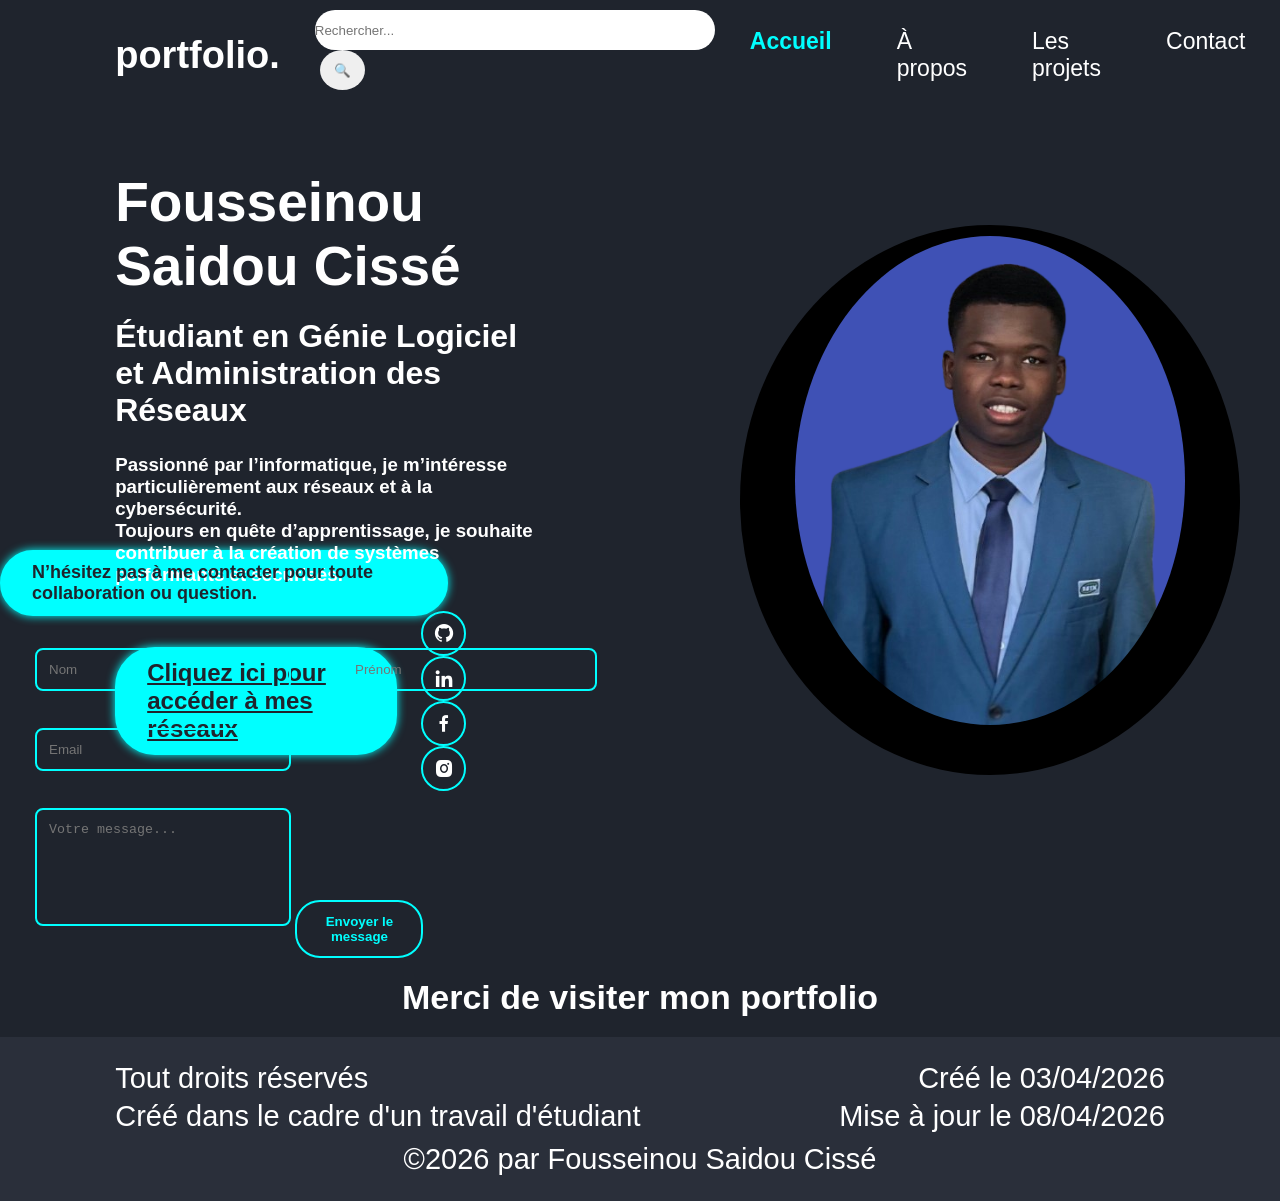
==== index.html @ 05dcc5a0 "Add files via upload" ====
<!DOCTYPE html>
<html lang="fr">
<head>
    <meta charset="UTF-8">
    <meta name="viewport" content="width=device-width, initial-scale=1.0">
    <title>Portfolio</title>
    <link href='https://unpkg.com/boxicons@2.1.4/css/boxicons.min.css' rel='stylesheet'>
    <link rel="stylesheet" href="style.css">
</head>

<body>

    
    <nav class="navbar">

    <div class="navbar-left">
        <a href="#" class="logo">portfolio.</a>

        <div class="recherche">
            <form action="" class="rechercher">
                <input type="text" name="recherche" placeholder="Rechercher...">
                <button type="submit">🔍</button>
            </form>
        </div>
    </div>

    <ul>
        <li><a href="index.html" class="active">Accueil</a></li>
        <li><a href="about.html">À propos</a></li>
        <li><a href="projets.html">Les projets</a></li>
        <li><a href="contact.html">Contact</a></li>
    </ul>

</nav>
    

    
    <section class="accueil">
        <div class="accueil-info">
            <h1>Fousseinou Saidou Cissé</h1>
            <h2>Étudiant en Génie Logiciel et Administration des Réseaux</h2>
            <p><h3>Passionné par l’informatique, je m’intéresse particulièrement aux réseaux et à la cybersécurité. <br>
Toujours en quête d’apprentissage, je souhaite contribuer à la création de systèmes performants et sécurisés.</h3></p>
            
            <div class="tel">
                <a href="#" class="tel-cv">Cliquez ici pour accéder à mes réseaux</a>
                <div class="icons">
                    <a href="https://github.com/Fousseinou-Cisse"><i class='bx bxl-github'></i></a>
                    <a href="https://www.linkedin.com/in/fousseinou-cissé-09182b2aa?utm_source=share_via&utm_content=profile&utm_medium=member_ios"><i class='bx bxl-linkedin'></i></a>
                    <a href="https://www.facebook.com/share/15gPEjXxPxn/?mibextid=wwXIfr"><i class='bx bxl-facebook'></i></a>
                    <a href="https://www.instagram.com/cissefisto?igsh=ODd6NXMwNmF4cDN0&utm_source=ig_contact_invite"><i class='bx bxl-instagram-alt'></i></a>
                </div>
            </div>
        </div>

       <div class="image">
        <div class="img-box">
            <div class="img-item">
                <img src="image/image.png" alt="">
            
            </div>
        </div>
       </div>
       
    </section>
<p class="contact-texte">N’hésitez pas à me contacter pour toute collaboration ou question.</p>
    <form action="#" method="classe"> <div class="sortie">
         <input type="texte" placeholder="Nom" required> 
         <input type="texte" placeholder="Prénom" required> </div> 
         <div class="sortie"> <input type="email" placeholder="Email" required> </div>
          <textarea placeholder="Votre message..." rows="6" required></textarea> 
          <button type="submit" class="bouton">Envoyer le message</button>
         </form> </div>

         <section class="Merci">
    <p>Merci de visiter mon portfolio </p>
</section>

     <footer class="footer">
    <div class="footer-accueil">
        
        <div class="footer-accueil1">
            <p>Tout droits réservés</p>
            <p>Créé dans le cadre d'un travail d'étudiant</p>
        </div>

        <div class="footer-accueil2">
            <p>Créé le 03/04/2026</p>
            <p>Mise à jour le 08/04/2026</p>
        </div>

    </div>

    <p class="footer-accueil3">©2026 par Fousseinou Saidou Cissé</p>
</footer>

</body>
</html>
---- style.css ----
* {
    margin: 0;
    padding: 0;
    box-sizing: border-box;
}

body {
    background: #1f242d;
    font-family: Arial, sans-serif;
}


.navbar {
    
    position: fixed;
    top: 0;
    left: 0;
    width: 100%;
    padding: 20px 3%;
    display: flex;
    align-items: center;
}
/* logo */
.logo {
    
    font-size: 28px;
    font-weight: bold;
    text-decoration: none;
    animation: logoColor 4s infinite;
}

/* Animation  du logo*/
@keyframes logoColor {
    0%   { color: cyan; }
    33%  { color: #00bcd4; }
    66%  { color: #ff00ff; }
    100% { color: cyan; }
}
.logo {
    color: white;
    font-size: 38px;
    font-weight: bold;
      text-decoration: none;  
}
/* recherche*/
.navbar {
    position: fixed;
    top: 0;
    left: 0;
    width: 100%;
    padding: 20px 9%;
    display: flex;
    align-items: center;
    justify-content: space-between; /* espace gauche / droite */
}

/* Groupe gauche (logo + recherche) */
.logo {
    margin-right: 20px;
}

.recherche {
    display: flex;
    align-items: center;
}

/* On regroupe logo + recherche */
.navbar-left {
    display: flex;
    align-items: center;
    gap: 15px;
}

/* Menu à droite */
.navbar ul {
    display: flex;
    gap: 25px;
    list-style: none;
    margin-left: auto;
}

/* Barre de recherche */
.rechercher input {
    width: 400px;
    height: 40px;
    border-radius: 20px;
    border: none;
    outline: none;
}

.rechercher button {
    width: 45px;
    height: 40px;
    margin-left: 5px;
    padding: 6px 10px;
    border-radius: 50%;
    border: none;
    cursor: pointer;
}

/*  pour le menu */
.navbar ul {
    display: flex;
    list-style: none;
    margin-left: auto; 
    gap: 30px;
}

/* pour liens */
.navbar ul li a {
    color: white;
    text-decoration: none;
    font-size: 18px;
}

/* Hover */
.navbar ul li a:hover {
    color: cyan;
}
.navbar ul li{
    list-style: none;
    margin-left: 35px;
}
.navbar ul li a{
    font-weight: 380;
    font-size: 23px;
    transition: .5s;
}
.navbar ul li a.active {
    color: cyan; 
    font-weight: bold;
}
.accueil{
    display: flex;
    align-items: center;
    height: 100vh;
    padding: 60px 9% 0;
    color: #fff;
}
.accueil-info h1{
    font-size: 55px;
}
.accueil-info h2{
    font-size: 32px;
    margin-top: 20px;
    
}
.accueil-info p{
    font-size: 26px;
    margin: 10px 0 25px;
}
.accueil-info .tel{
    display: flex;
    align-items: center;
}
.tel-cv{
    font-size: 150%;
    display: inline-block;
    padding: 10px 30px;
    background:cyan; 
    border: 2px solid cyan;
    border-radius: 40px;
    box-shadow: 0 0 10px cyan;
    color: #1f242d;
    font-weight: 600;
    transition: .5s;
}
.tel-cv:hover{
background: transparent;
color: aqua;
box-shadow: none;
}
.accueil-info .tel .icons{
    margin-left: 24px;
}
.icons a {
    display: inline-flex;
    justify-content: center;
    align-items: center;
    width: 45px;
    height: 45px;
    border: 2px solid cyan;
    border-radius: 50%;
    font-size: 22px; 
    color: white; 
    text-decoration: none;
    margin-right: 10px;
    transition: 0.5s;
    transition: .5s;
}
.icons a:hover {
    background: cyan;
    color: #1f242d;
    box-shadow: 0 0 10px cyan;
}
/* image */
.image .img-box {
    margin-left: 15%;
    width: 500px;        
    height: 550px;
    border-radius: 50%;
    overflow: hidden;
    background: black;
    display: flex;
    justify-content: center;
    align-items: center;
    padding: 55px;
}

.image {
 margin-left: 130px;
    margin-top: 40px; 
}

.image .img-box img {
    position: relative;
    background: slateblue;
    display: flex;
    justify-content: center;
    z-index: 1;
    overflow: hidden;
    width: 100%;
    height: auto;
    border-radius: 50%;
    margin-top: -10%; 
}


/* formulaire */
.contact {
    
    display: flex;
    justify-content: center;
    align-items: flex-start; 
    padding-top: 100px;
    height: 100vh;
}



/* Titre */
.contact-container h1 {
text-align: center;
margin-bottom: 20px;
}

/* discuter */
.sortie {
   
display: flex;
gap: 15px;
margin-bottom: 15px;
}

.sortie input,
textarea {
     margin-left: 35px;
     margin-top: 22px;
width: 20%;
padding: 12px;
border: 2px solid cyan;
border-radius: 8px;
background: transparent;
color: white;
outline: none;
}

/* Message */
textarea {
resize: none;
margin-bottom: 15px;
}

/* Bouton */
.bouton {
width: 10%;
padding: 12px;
background: cyan;
border: none;
border-radius: 25px;
font-weight: bold;
cursor: pointer;
transition: 0.5s;
}

.bouton {
background: transparent;
color: cyan;
border: 2px solid cyan;
}
form {
    margin-top: -10px;
}
.contact-texte {
    margin-top: -350px;
    color: white;
    margin-bottom: 20px;
    font-size: 18px;
}
.contact-texte{
    padding: 10px 30px;
    background:cyan; 
    border: 2px solid cyan;
    border-radius: 40px;
    box-shadow: 0 0 10px cyan;
    color: #1f242d;
    font-weight: 600;
    transition: .5s;
    width: 35%;

}
/* footer accueil*/

.footer {
    background: #2a2f3a;
    color: white;
    padding: 20px 9%;
}


.footer-accueil {
    display: flex;
    justify-content: space-between;
}


.footer-accueil1 p {
    margin: 5px 0;
    text-align: left;
}

.footer-accueil2 p {
    margin: 5px 0;
    text-align: right;
}


.footer-accueil3 {
    text-align: center;
    margin-top: 15px;
    font-size: 14px;
}
.footer {
    color: white;
    padding: 20px 9%;
    animation: colorChange 8s infinite;
    

}

/* Animation du footer */
@keyframes colorChange {
    0%   { background: cyan }
    33%  { background: #00bcd4; }
    66%  { background: #1f242d; }
    100% { background: #0ef; }
}

.footer p {
    margin: 5px 0;
    font-size: 29px;
}

.Merci {
    text-align: center;
    color: white;
    font-size: 34px; 
    padding: 20px 0;
    font-weight: bold;
}


/* footer contact */
.footer-contact {
    display: flex;
    justify-content: space-between;
}

.footer-contact1 p,
.footer-contact2 p {
    margin: 5px 0;
}

.footer-contact3 {
    text-align: center;
    margin-top: 15px;
    font-size: 16px;
}



@keyframes gradientMove {
    0% { background-position: 0% 50%; }
    50% { background-position: 100% 50%; }
    100% { background-position: 0% 50%; }
}

/* le footer about*/

.footer-about {
    display: flex;
    justify-content: space-between;
}

.footer-about1 p,
.footer-about2 p {
    margin: 5px 0;
}

.footer-about3 {
    text-align: center;
    margin-top: 15px;
    font-size: 16px;
}

@keyframes gradientMove {
    0% { background-position: 0% 50%; }
    50% { background-position: 100% 50%; }
    100% { background-position: 0% 50%; }
}

/*footer projtes*/
.footer-projets {
    display: flex;
    justify-content: space-between;
}

.footer-projets1 p,
.footer-projets2 p {
    margin: 5px 0;
}

.footer-projets3 {
    text-align: center;
    margin-top: 15px;
    font-size: 16px;
}

@keyframes gradientMove {
    0% { background-position: 0% 50%; }
    50% { background-position: 100% 50%; }
    100% { background-position: 0% 50%; }
}


/*À propos*/
/*  Présentation */
.presentation {

    margin-bottom: 40px;
}

.presentation h2 {
    margin-left: 12%;
    margin-top: 6%;
    font-size: 40px;
    color: cyan;
    margin-bottom: 15px;
    padding-bottom: 5px;
}

.presentation p {
    margin-left: 5%;
    font-size: 22px;
    line-height: 1.6;
    color: #eee;
}
.about-propos {
    margin-top: 4%;
    max-width: 800px;
}

.about-propos h1 {
    margin-left: 35%;
    font-size: 40px;
    margin-bottom: 20px;
    color: cyan;
}

.about-propos p {
    margin-top: 5%;
    color: white;
    margin-left: 55px;
    font-size: 18px;
    margin-bottom: 15px;
    line-height: 1.6;
}


/* Mon parcours */
.parcours {
    background: #1f242d;
    color: white;
    padding: 60px 9%;
    min-height: 100vh;
    font-family: Arial, sans-serif;
}


.about-pacours {
    margin-top: -10%;
    max-width: 1000px;
}

/* les  titres */
.parcours h2 {
    font-size: 28px;
    color: cyan; 
    margin-bottom: 5px;
    
    padding-bottom: 5px;
}

/* Sous-titres */
.parcours h3 {
    font-size: 22px;
    color: #fff;
    margin-top: 20px;
    margin-bottom: 10px;
}

/* Listes */
.parcours ul {
    list-style: disc;
    margin-left: 20px;
    margin-bottom: 20px;
    color: #ccc;
    font-size: 18px;
}

/* Paragraphes */
.parcours p {
    font-size: 18px;
    line-height: 1.6;
    color: #eee;
    margin-bottom: 20px;
}

.parcours ul li {
    font-size: 23px;
    
}

/* competences personnelles*/
.parcours h2 {
    font-size: 28px;
    color: cyan;
    margin-bottom: 15px;
    padding-bottom: 5px;
}

.parcours h3 {
    font-size: 22px;
    color: #fff;
    margin-top: 20px;
    margin-bottom: 10px;
}

.parcours p {
    font-size: 18px;
    line-height: 1.6;
    color: #eee;
    margin-bottom: 20px;
}

/* Loisirs */
.Loisirs {
    margin-top: 50px;
    padding-top: 20px;
     margin-left: 5%;
}

.Loisirs h2 {
   
    margin-top: -5%;
    font-size: 28px;
    color: cyan;
    margin-bottom: 15px;
}

.Loisirs ul {
    list-style: disc;
    margin-left: 20px;
    color: #ccc;
    font-size: 20px;
}



/*  centres d’intérêt */
.intérêt {
    margin-left: 85px;
    margin-top: 50px;
    padding-top: 20px;
}

.intérêt h2 {
    margin-top: -1%;
    font-size: 28px;
    color: cyan;
    margin-bottom: 15px;
}

.intérêt h3 {
    font-size: 22px;
    color: #fff;
    margin-top: 20px;
    margin-bottom: 10px;
}

.intérêt p {
    font-size: 18px;
    line-height: 1.6;
    color: #eee;
    margin-bottom: 20px;
}

/*contact*/
/* Introduction  */
.contact-intro {
    margin-top: 8%;
    text-align: center;
    color: white;
    font-size: 22px;
    margin-bottom: 20px; 
    line-height: 1.6;
}

.contact-section p {
    margin-right: 45%;
    margin-top: 4%;
    color: cyan;      
    font-size: 45px;
    font-weight: bold;
    text-align: center;
    margin-bottom: 20px;
}

.contact-info {
    display: flex;
    flex-direction: column;
    gap: 15px;             
    align-items: flex-start; 
}

.contact-item {
    margin-left: 4%;
    display: flex;
    align-items: center;
    gap: 25px; 
    font-size: 18px;
    color: white;
}

.contact-item i {
    
    margin-left: 4px;
    font-size: 98px;      
    color: cyan;           
}

.contact-item a {
    color: cyan;           
    text-decoration: none;
}

.contact-item a:hover {
    text-decoration: underline; 
}

/*projets*/


.project-video {
    display: flex;
    justify-content: center;
    margin-top: 2%;
    padding-bottom: 55px;
}
.project-video video,
.project-video  {
    
    width: 80%;
    max-width: 600px;
    border-radius: 10px;
    
}

.video h2{
    color: white;
    margin-left: 45px;
    margin-top: 6%;
    font-size: 35px;
    color: cyan;
     position: relative;
}
.description-projet {
    margin-left: 30px;
    color: #ccc;          
    font-size: 22px;
    
    margin-top: 1%;
    margin-bottom: 20px;  
    line-height: 1.6;     
}
/*langage C*/
.langage-video {
    display: flex;
    justify-content: center;
    margin-top: 2%;
    padding-bottom: 55px;
    margin-left:55% ;
}
.langage-video video,
.langage-video  {
    
    width: 80%;
    max-width: 600px;
    border-radius: 10px;
    
}

.Langage-C h2{
    color: white;
    margin-left: 55%;
    margin-top: -23%;
    font-size: 35px;
    color: cyan;
     position: relative;
}
.langage {
    margin-left: 55%;
    color: #ccc;          
    font-size: 22px;
    
    margin-top: 1%;
    margin-bottom: 20px;  
    line-height: 1.6;     
}


/*securite*/

.sécurité {
    margin-top: -40px;
    text-align: center;
}

.sécurité h2 {
    font-size: 45px;
    position: relative;
    margin-top: 90px;
    color: cyan;
    margin-bottom: 20px;
    margin-left: 5%;
}

.sécurité-image {
     position: relative; 
        margin-top: 120px;
    top: -30px;
    display: flex;
    justify-content: center; 
    gap: 150px; 
    flex-wrap: wrap; 
}

.sécurité-image img {
    
    width: 460px; 
    height: 450px;
    object-fit: cover;
    border-radius: 10px;
    transition: 0.3s;
}

.sécurité-S {
     margin-left: 5%;
    color: #ccc;         
    font-size: 22px;  
    margin-top: 1%;
    margin-bottom: 20px;  
    line-height: 1.6;     
}


/* pour qu' il s'affiche sur un teléphone */
@media screen and (max-width: 768px) {

    /* Navbar */
    .navbar {
        padding: 15px 5%;
        flex-direction: column;
        align-items: flex-start;
    }

    .navbar ul {
        flex-direction: column;
        gap: 10px;
        margin-left: 0;
        width: 100%;
    }

    .navbar ul li {
        margin-left: 0;
    }

    .navbar ul li a {
        font-size: 18px;
    }

    .logo {
        font-size: 28px;
        margin-bottom: 10px;
    }

    /* Accueil */
    .accueil {
        flex-direction: column;
        text-align: center;
        height: auto;
        padding: 120px 5% 40px;
    }

    .accueil-info h1 {
        font-size: 32px;
    }

    .accueil-info h2 {
        font-size: 18px;
    }

    .accueil-info p {
        font-size: 14px;
    }

    .accueil-info .tel {
        flex-direction: column;
        gap: 15px;
    }

    /* Image */
    .image {
        margin: 20px 0;
    }

    .image .img-box {
        width: 250px;
        height: 250px;
        margin: auto;
        padding: 20px;
    }

    /* Formulaire */
    .contact {
        flex-direction: column;
        height: auto;
        padding: 40px 5%;
    }

    .sortie {
        flex-direction: column;
    }

    .sortie input,
    textarea {
        width: 100%;
    }

    .bouton {
        width: 100%;
    }

    .contact-texte {
        width: 100%;
        margin-top: 20px;
    }

    /* Footer */
    .footer-accueil,
    .footer-contact,
    .footer-about,
    .footer-projets {
        flex-direction: column;
        text-align: center;
        gap: 10px;
    }

    /* Sections */
    .presentation h2,
    .about-propos h1 {
        margin-left: 0;
        text-align: center;
        font-size: 28px;
    }

    .presentation p,
    .about-propos p {
        margin-left: 0;
        font-size: 16px;
        text-align: center;
    }

    /* Parcours */
    .parcours {
        padding: 40px 5%;
    }

    .parcours ul li {
        font-size: 18px;
    }

    /* Vidéos */
    .project-video video,
    .langage-video video {
        width: 100%;
    }

    .langage-video {
        margin-left: 0;
    }

    .Langage-C h2,
    .langage {
        margin-left: 0;
        text-align: center;
    }

    /* Sécurité */
    .sécurité-image img {
        width: 100%;
        height: auto;
    }

    .sécurité-image {
        gap: 20px;
    }
}

/* ===== MENU HORIZONTAL MOBILE ===== */
@media screen and (max-width: 768px) {

    .navbar {
        flex-direction: column;
        align-items: flex-start;
    }

    .navbar ul {
        display: flex;
        flex-direction: row; /* horizontal */
        overflow-x: auto; /* permet de glisser */
        white-space: nowrap;
        width: 100%;
        gap: 15px;
        padding-bottom: 10px;
    }

    .navbar ul li {
        flex: 0 0 auto; /* empêche les éléments de se casser */
    }

    .navbar ul li a {
        font-size: 16px;
        padding: 8px 12px;
        display: block;
    }

    /* cacher la barre de scroll (optionnel) */
    .navbar ul::-webkit-scrollbar {
        display: none;
    }
}
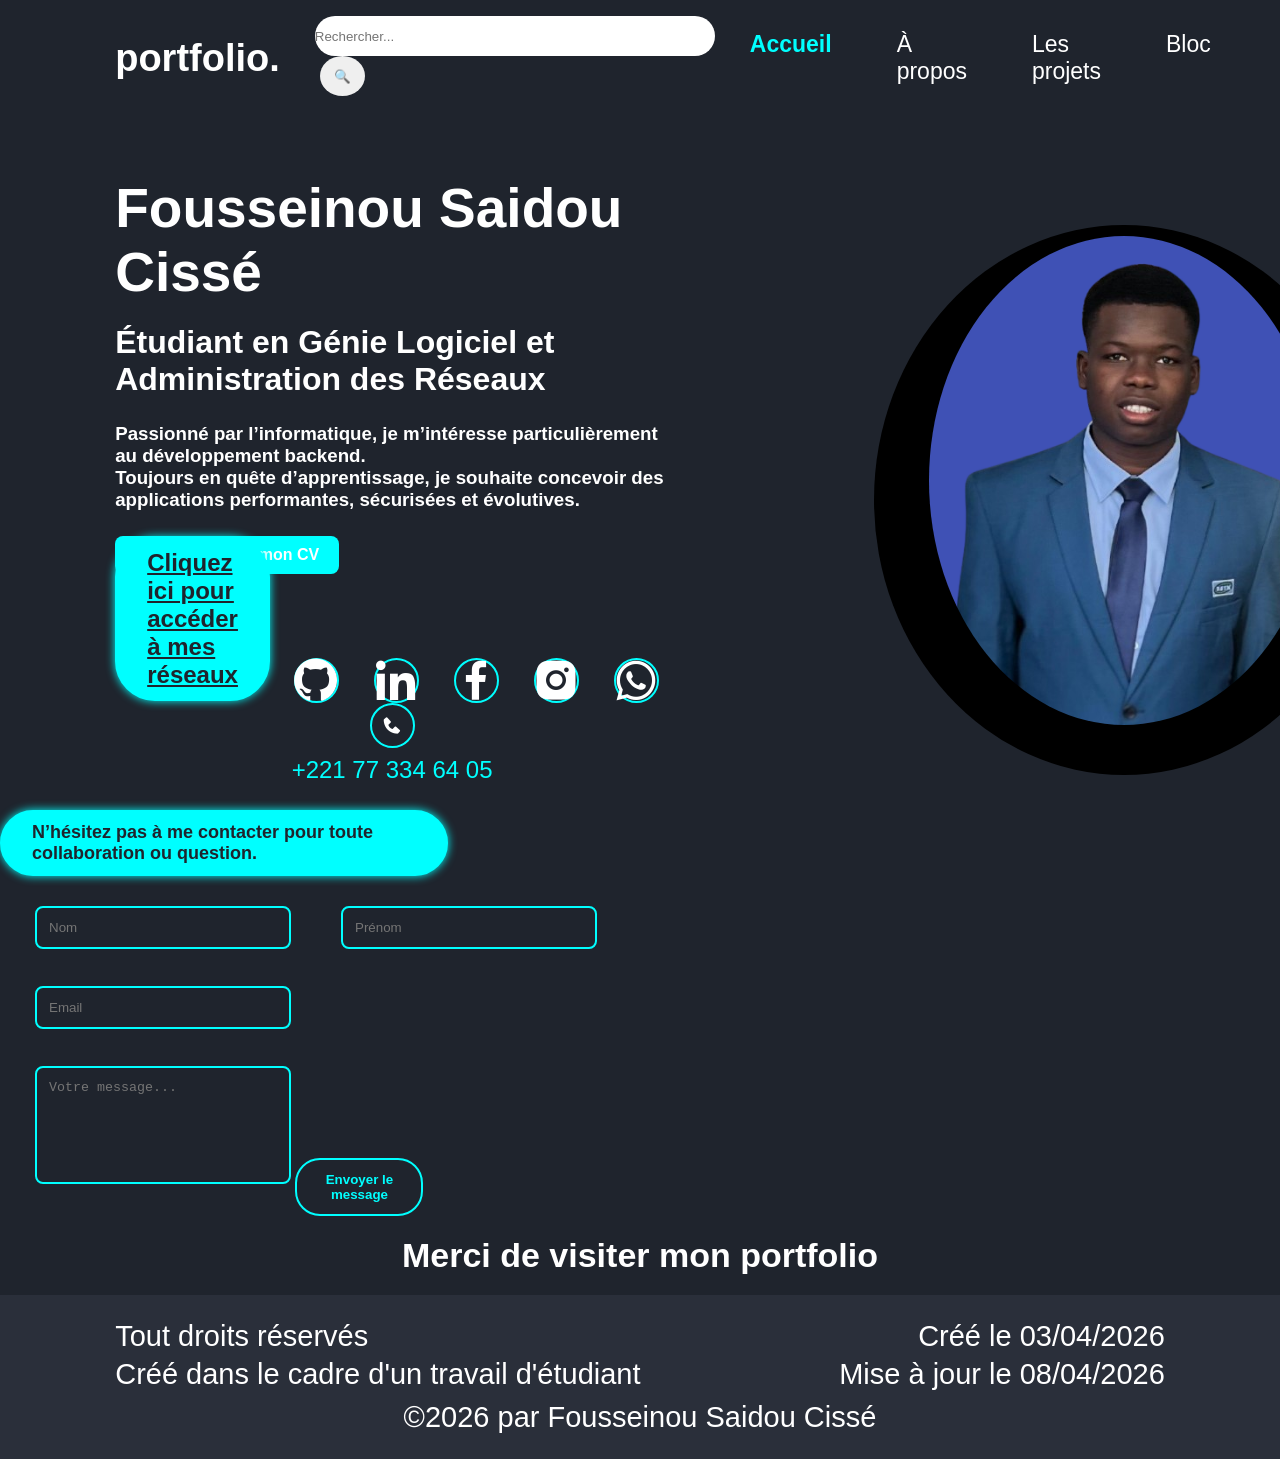
==== commit 3cca67a7: "Modifications" ====
--- a/index.html
+++ b/index.html
@@ -6,6 +6,7 @@
     <title>Portfolio</title>
     <link href='https://unpkg.com/boxicons@2.1.4/css/boxicons.min.css' rel='stylesheet'>
     <link rel="stylesheet" href="style.css">
+
 </head>
 
 <body>
@@ -28,7 +29,7 @@
         <li><a href="index.html" class="active">Accueil</a></li>
         <li><a href="about.html">À propos</a></li>
         <li><a href="projets.html">Les projets</a></li>
-        <li><a href="contact.html">Contact</a></li>
+        <li><a href="bloc.html">Bloc</a></li>
     </ul>
 
 </nav>
@@ -39,8 +40,13 @@
         <div class="accueil-info">
             <h1>Fousseinou Saidou Cissé</h1>
             <h2>Étudiant en Génie Logiciel et Administration des Réseaux</h2>
-            <p><h3>Passionné par l’informatique, je m’intéresse particulièrement aux réseaux et à la cybersécurité. <br>
-Toujours en quête d’apprentissage, je souhaite contribuer à la création de systèmes performants et sécurisés.</h3></p>
+            <p><h3>Passionné par l’informatique, je m’intéresse particulièrement au développement backend. <br>
+Toujours en quête d’apprentissage, je souhaite concevoir des applications performantes, sécurisées et évolutives.</h3></p>
+<div class="cv-download">
+    <a href="cv/CV.pdf" download class="cv-button">
+        <i class='bx bxs-download'></i> Télécharger mon CV
+    </a>
+</div>
             
             <div class="tel">
                 <a href="#" class="tel-cv">Cliquez ici pour accéder à mes réseaux</a>
@@ -49,8 +55,20 @@
                     <a href="https://www.linkedin.com/in/fousseinou-cissé-09182b2aa?utm_source=share_via&utm_content=profile&utm_medium=member_ios"><i class='bx bxl-linkedin'></i></a>
                     <a href="https://www.facebook.com/share/15gPEjXxPxn/?mibextid=wwXIfr"><i class='bx bxl-facebook'></i></a>
                     <a href="https://www.instagram.com/cissefisto?igsh=ODd6NXMwNmF4cDN0&utm_source=ig_contact_invite"><i class='bx bxl-instagram-alt'></i></a>
+                    <a href="https://wa.me/221773346405" target="_blank">
+    <i class='bx bxl-whatsapp'></i>
+</a>
+
+
                 </div>
+
             </div>
+            <div class="call-icon">
+    <a href="tel:+221773346505">
+        <i class='bx bxs-phone'></i>
+    </a>
+    <span class="phone-number">+221 77 334 64 05</span>
+</div>
         </div>
 
        <div class="image">
@@ -61,6 +79,7 @@
             </div>
         </div>
        </div>
+       
        
     </section>
 <p class="contact-texte">N’hésitez pas à me contacter pour toute collaboration ou question.</p>
--- a/style.css
+++ b/style.css
@@ -1,3 +1,7 @@
+
+@import url('https://fonts.googleapis.com/css2?family=Bitter:ital,wght@0,100..900;1,100..900&family=Playfair+Display:ital,wght@0,400..900;1,400..900&display=swap');
+
+
 * {
     margin: 0;
     padding: 0;
@@ -148,12 +152,18 @@
 .accueil-info p{
     font-size: 26px;
     margin: 10px 0 25px;
-}
+    font-family: "Bitter", serif;
+  font-optical-sizing: auto;
+  font-weight: weight;
+  font-style: normal;
+}
+
 .accueil-info .tel{
     display: flex;
     align-items: center;
 }
 .tel-cv{
+    margin-top: -7%;
     font-size: 150%;
     display: inline-block;
     padding: 10px 30px;
@@ -181,7 +191,7 @@
     height: 45px;
     border: 2px solid cyan;
     border-radius: 50%;
-    font-size: 22px; 
+    font-size: 52px; 
     color: white; 
     text-decoration: none;
     margin-right: 10px;
@@ -192,6 +202,12 @@
     background: cyan;
     color: #1f242d;
     box-shadow: 0 0 10px cyan;
+}
+.icons {
+    margin-right: 7%;
+    margin-top: 15%;
+    display: flex;
+    gap: 25px; /* espace entre les icônes */
 }
 /* image */
 .image .img-box {
@@ -240,6 +256,7 @@
 
 /* Titre */
 .contact-container h1 {
+    margin-top: 23% ;
 text-align: center;
 margin-bottom: 20px;
 }
@@ -289,10 +306,10 @@
 border: 2px solid cyan;
 }
 form {
-    margin-top: -10px;
+    margin-top: -1%;
 }
 .contact-texte {
-    margin-top: -350px;
+    margin-top: -7%;
     color: white;
     margin-bottom: 20px;
     font-size: 18px;
@@ -444,6 +461,26 @@
 
 
 /*À propos*/
+
+.project-image {
+    display: flex;
+    justify-content: center; /* centre l’image */
+    margin-top: 60px;
+}
+
+.project-image img {
+    width: 300px; /* taille de l’image */
+    height: auto;
+    border-radius: 10px;
+    box-shadow: 0 0 10px black;
+    transition: 0.3s;
+}
+
+/* effet au survol */
+.project-image img:hover {
+    transform: scale(1.05);
+    box-shadow: 0 0 15px cyan;
+}
 /*  Présentation */
 .presentation {
 
@@ -615,7 +652,7 @@
     margin-bottom: 20px;
 }
 
-/*contact*/
+/*Bloc*/
 /* Introduction  */
 .contact-intro {
     margin-top: 8%;
@@ -636,39 +673,10 @@
     margin-bottom: 20px;
 }
 
-.contact-info {
-    display: flex;
-    flex-direction: column;
-    gap: 15px;             
-    align-items: flex-start; 
-}
-
-.contact-item {
-    margin-left: 4%;
-    display: flex;
-    align-items: center;
-    gap: 25px; 
-    font-size: 18px;
-    color: white;
-}
-
-.contact-item i {
-    
-    margin-left: 4px;
-    font-size: 98px;      
-    color: cyan;           
-}
-
-.contact-item a {
-    color: cyan;           
-    text-decoration: none;
-}
-
-.contact-item a:hover {
-    text-decoration: underline; 
-}
+
 
 /*projets*/
+
 
 
 .project-video {
@@ -789,6 +797,187 @@
 
     /* Navbar */
     .navbar {
+        flex-direction: column;
+        align-items: flex-start;
+        padding: 15px 5%;
+    }
+
+    .logo {
+        font-size: 28px;
+        margin-bottom: 10px;
+        text-align: center;
+        width: 100%;
+    }
+
+    .navbar-left {
+        flex-direction: column;
+        gap: 10px;
+        width: 100%;
+    }
+
+    .navbar ul {
+        display: flex;
+        flex-direction: row; /* menu horizontal scrollable */
+        overflow-x: auto;
+        white-space: nowrap;
+        width: 100%;
+        gap: 15px;
+        padding-bottom: 10px;
+    }
+
+    .navbar ul li {
+        flex: 0 0 auto;
+        margin-left: 0;
+    }
+
+    .navbar ul li a {
+        font-size: 16px;
+        padding: 8px 12px;
+    }
+
+    .navbar ul::-webkit-scrollbar { display: none; }
+
+    /* Accueil */
+    .accueil {
+        flex-direction: column;
+        text-align: center;
+        height: auto;
+        padding: 100px 5% 40px;
+    }
+
+    .accueil-info h1 { font-size: 28px; }
+    .accueil-info h2 { font-size: 20px; }
+    .accueil-info p, .accueil-info h3 { font-size: 16px; line-height: 1.4; }
+
+    .accueil-info .tel {
+        flex-direction: column;
+        gap: 10px;
+    }
+
+    .tel-cv {
+        font-size: 16px;
+        padding: 8px 20px;
+    }
+
+    .icons a {
+        width: 40px;
+        height: 40px;
+        font-size: 24px;
+        margin-right: 8px;
+    }
+
+    .call-icon {
+        flex-direction: column;
+        gap: 5px;
+    }
+
+    .phone-number {
+        font-size: 18px;
+    }
+
+    .cv-button {
+        padding: 8px 16px;
+        font-size: 16px;
+    }
+
+    /* Image */
+    .image {
+        margin: 20px 0;
+    }
+
+    .image .img-box {
+        width: 200px;
+        height: 200px;
+        padding: 15px;
+        margin: auto;
+    }
+
+    .image .img-box img {
+        width: 100%;
+        height: auto;
+    }
+
+    /* Formulaire */
+    .contact, .project-form {
+        flex-direction: column;
+        padding: 20px 5%;
+    }
+
+    .sortie {
+        flex-direction: column;
+        gap: 10px;
+    }
+
+    .sortie input, textarea {
+        width: 100%;
+        font-size: 14px;
+    }
+
+    .bouton, .project-form button {
+        width: 100%;
+        font-size: 16px;
+        padding: 10px;
+    }
+
+    /* Footer */
+    .footer-accueil,
+    .footer-contact,
+    .footer-about,
+    .footer-projets {
+        flex-direction: column;
+        text-align: center;
+        gap: 10px;
+    }
+
+    /* Sections textes */
+    .presentation h2,
+    .about-propos h1 {
+        text-align: center;
+        font-size: 28px;
+        margin-left: 0;
+    }
+
+    .presentation p,
+    .about-propos p {
+        text-align: center;
+        font-size: 16px;
+        margin-left: 0;
+    }
+
+    /* Parcours et listes */
+    .parcours {
+        padding: 20px 5%;
+    }
+
+    .parcours ul li {
+        font-size: 18px;
+    }
+
+    /* Vidéos et projets */
+    .project-video video,
+    .langage-video video {
+        width: 100%;
+    }
+
+    .langage-video, .Langage-C h2, .langage {
+        margin-left: 0;
+        text-align: center;
+    }
+
+    /* Sécurité */
+    .sécurité-image {
+        gap: 20px;
+    }
+
+    .sécurité-image img {
+        width: 100%;
+        height: auto;
+    }
+
+}@media screen and (max-width: 768px) {
+
+    /* Navbar */
+    .navbar {
         padding: 15px 5%;
         flex-direction: column;
         align-items: flex-start;
@@ -969,4 +1158,128 @@
     .navbar ul::-webkit-scrollbar {
         display: none;
     }
+} 
+
+
+/* les modifications*/
+
+.project-form {
+    margin-top: 40px;
+    padding: 30px;
+    background: #2a2f3a;
+    border-radius: 15px;
+    box-shadow: 0 0 15px rgba(0,255,255,0.2);
+    width: 100%;
+    max-width: 500px;
+}
+
+.project-form h2 {
+    text-align: center;
+    color: cyan;
+    margin-bottom: 20px;
+}
+
+.project-form form {
+    display: flex;
+    flex-direction: column;
+    gap: 15px;
+}
+
+.project-form input,
+.project-form textarea {
+    padding: 12px;
+    border: 2px solid cyan;
+    border-radius: 8px;
+    background: transparent;
+    color: white;
+    outline: none;
+}
+
+.project-form textarea {
+    resize: none;
+}
+
+.project-form button {
+    padding: 12px;
+    background: cyan;
+    border: none;
+    border-radius: 25px;
+    font-weight: bold;
+    cursor: pointer;
+    transition: 0.5s;
+}
+
+.project-form button:hover {
+    background: transparent;
+    color: cyan;
+    border: 2px solid cyan;
+}
+.project-form {
+    margin: 40px auto; /* centre horizontalement */
+}
+
+.project-form textarea {
+    width : 380px; /* augmente la hauteur */
+}
+
+.call-icon {
+    display: flex;
+    flex-direction: column;
+    align-items: center;
+    gap: 8px; /* espace entre icône et numéro */
+}
+
+.call-icon a {
+    display: flex;
+    justify-content: center;
+    align-items: center;
+    width: 45px;
+    height: 45px;
+    border: 2px solid cyan;
+    border-radius: 50%;
+    color: white;
+    font-size: 22px;
+    text-decoration: none;
+    transition: 0.5s;
+}
+
+.call-icon a:hover {
+    background: cyan;
+    color: #1f242d;
+    box-shadow: 0 0 10px cyan;
+}
+
+/* Numéro */
+.phone-number {
+    color: cyan;
+    font-size: 24px;
+    text-align: center;
+}
+
+/*cv*/
+
+/* Bouton téléchargement CV */
+.cv-download {
+    margin-top: 20px;
+}
+
+.cv-button {
+    display: inline-block;
+    background-color: cyan;
+    color: #fff;
+    font-weight: bold;
+    text-decoration: none;
+    padding: 10px 20px;
+    border-radius: 8px;
+    transition: 0.3s;
+}
+
+.cv-button i {
+    margin-right: 8px;
+    vertical-align: middle;
+}
+
+.cv-button:hover {
+    background-color: #e55b00;
+    transform: translateY(-2px);
 }
